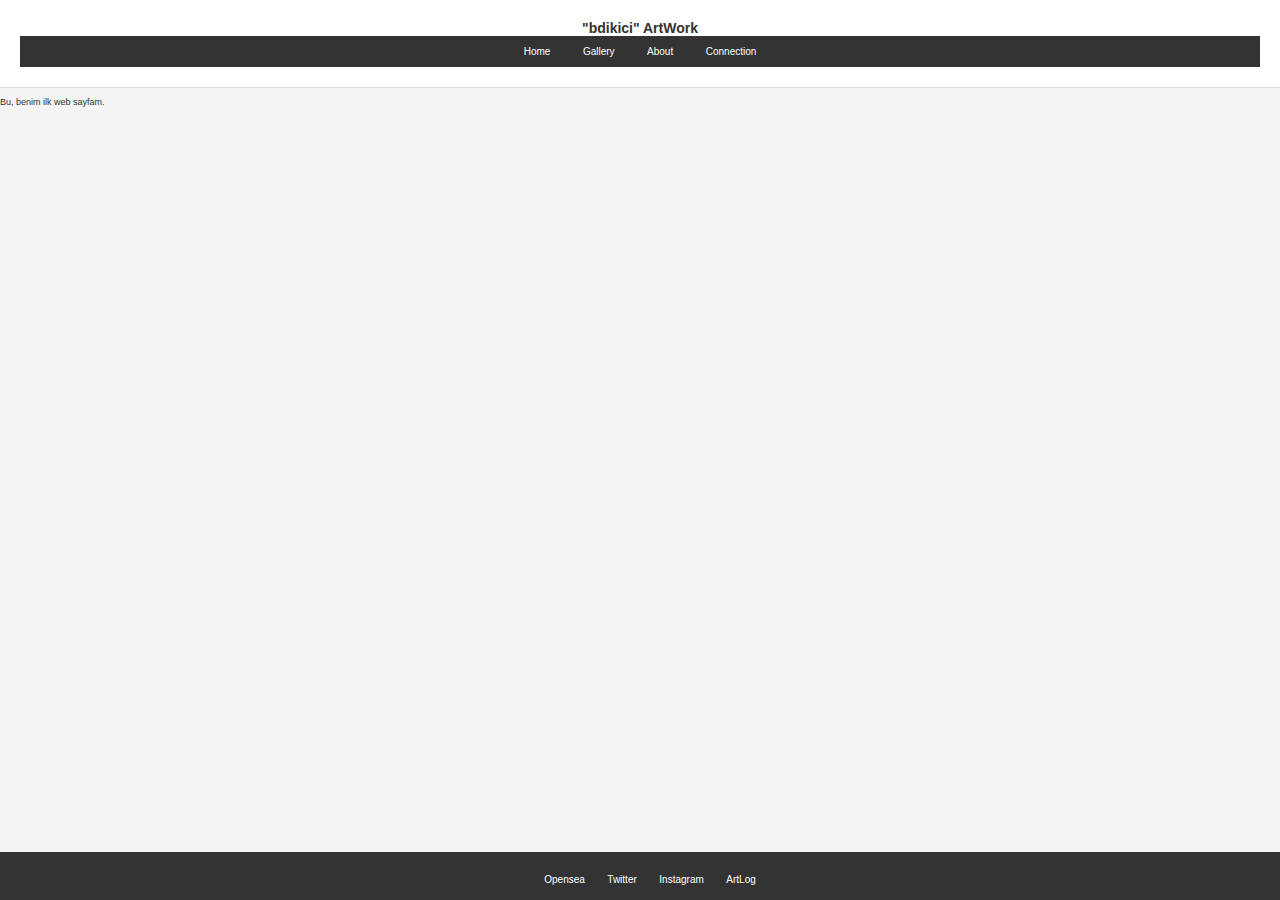
==== index.html @ 58d7e3fd "Add files via upload" ====
<!DOCTYPE html>
<html lang="tr">
<head>
    <meta charset="UTF-8">
    <meta name="viewport" content="width=device-width, initial-scale=1.0">
    <title>The Philosophy of Metarealism

Metarealism is not simply an artistic movement; it is a way of perceiving reality as a dynamic and evolving structure, one that goes beyond what is visible. This philosophy posits that reality is composed of various interacting layers—physical, informational, and energetic—that continuously reshape and influence each other. Below are the core principles of Metarealism, expanded and contextualized to provide a more thorough understanding of its underlying philosophy.

1. The Dynamic and Layered Nature of Reality

Reality as Flux and Transformation

Metarealism views reality as constantly shifting. Nothing is static or fixed; everything is part of a continuous flow and transformation. Forces, energies, information, and abstract concepts interact in layered systems that can evolve, expand, and be restructured over time.

Commentary

This perspective rejects the notion of a stable, unchanging universe. Instead, reality is akin to a living organism, constantly growing, adapting, and reshaping itself. Each layer contributes to the formation of a more complex whole, with forces and energies interacting to create new states of being.

2. The Flow of Information and Energy

Information as a Living Entity

In Metarealism, information is not just a set of static data points. It is something that can be replicated, altered, and reconstructed. Information evolves as it moves through layers, interacting with energy, which serves as the driving force behind these movements. This flow fuels evolution and transformation, creating a continual cycle of creation.

Energy as the Catalyst

Energy is the force that moves and transforms information. It is through energy that information flows, mutates, and interacts with various layers of reality. This energy can be conceptualized both literally (as in physical forces) and metaphorically (as in creative, intellectual, or emotional energy).

Commentary

The interplay between information and energy is central to Metarealism. Without energy, information would remain inert; without information, energy would have nothing to animate. This relationship mirrors many natural and technological processes, drawing a parallel between biological evolution and the evolution of abstract concepts.

3. Singularity and Multiple Realities

A Multilayered Perception of Reality

Metarealism does not adhere to a single, unified vision of reality. Instead, it embraces the idea that multiple realities can coexist, each reflecting different layers of interaction between information, energy, and matter. Each layer, in turn, represents a distinct version of reality that may be experienced differently depending on the perspective of the observer.

Commentary

This principle challenges the traditional, linear understanding of reality. It suggests that what we perceive as “real” is only one version among many. Each individual, through their own interaction with information and energy, helps shape a personalized layer of reality that might differ from others’.

4. Evolution and Transformation

Evolution Beyond Biology

In Metarealism, evolution is not confined to biological processes. It extends to the flow of information and energy, which continuously evolve and transform. Every action, thought, or movement contributes to an ongoing evolutionary process, reshaping the very layers that compose reality.

Transformation as a Constant

Every interaction within the Metarealistic framework involves transformation. New layers emerge from the synthesis of pre-existing information and energy, leading to continuous renewal and change.

Commentary

This view of evolution suggests that change is an inherent quality of reality itself. The continuous interaction between different forces generates new forms and structures, offering a more dynamic perspective on how reality is constantly being recreated.

5. Perceptual Differences and Multidimensional Approach

Reality Through Multiple Lenses

In Metarealism, reality is not perceived uniformly. Instead, it is experienced through various dimensions and perspectives. Each participant—whether human, machine, or other consciousness—interacts with reality differently, based on their unique flow of information and energy.

Multiple Dimensions of Perception

This approach implies that reality cannot be fully understood from a single vantage point. Each observer contributes to shaping reality by interpreting the interaction of forces, energies, and information in their unique context.

Commentary

Metarealism embraces a kind of perceptual pluralism, where reality is shaped by multiple, overlapping perspectives. It encourages a multidimensional understanding of the world, breaking down the boundaries between the subjective and the objective, the physical and the abstract.

6. Temporality and Momentary Reality

The Nonlinear Flow of Time

Time, in Metarealism, is not a linear progression from past to future. Rather, it is understood as a series of moments or bursts of transformation. Each moment contains within it a reality that contributes to the larger flow of time but is also distinct in its own right.

Momentary Layers

Each moment creates a unique layer of reality, which may influence and interact with others. Time is not just a continuous stream but a fragmented process where different moments contribute to the formation of reality in different ways.

Commentary

This view suggests that every moment is an opportunity for reality to reconfigure itself. By focusing on the moment, one can tap into the transformative potential of each layer of existence.

7. Consciousness and Participatory Reality

Consciousness as a Creative Force

Metarealism recognizes the active role that consciousness plays in shaping reality. It suggests that reality is not a passive, pre-existing structure but one that is continuously formed through the interactions of conscious beings. Humans, machines, and other cognitive entities engage with reality, contributing to its ongoing construction.

Reality as a Co-Creation

Every interaction between information, energy, and consciousness contributes to the creation of reality. This co-creative process ensures that reality is not fixed but is always being reshaped by the participants involved.

Commentary

This principle emphasizes the idea that reality is not something that simply “exists” independently of its observers. Instead, it is something that is continuously formed and reformed through the participation of conscious entities.

8. The Synergy of Technology and Art

Technology as a Creative Extension

Metarealism does not see technology as separate from art or creativity. Rather, it views technological tools—such as computers, AI, and digital platforms—as extensions of the creative process. These tools facilitate new forms of interaction between information and energy, allowing for the creation of more complex and multidimensional realities.

Art in the Digital Age

In the context of Metarealism, art is not confined to traditional mediums. The fusion of technology and creativity enables the creation of new forms of artistic expression, where the boundaries between the digital and the physical, the real and the abstract, are blurred.

Commentary

This perspective highlights the role of technology in shaping the evolution of artistic practices. By integrating technology into the creative process, Metarealism opens up new possibilities for how art can represent and interact with reality.

Conclusion

Metarealism, as a philosophy, bridges the gap between art, science, and consciousness. It challenges the traditional, singular view of reality, suggesting instead that reality is a dynamic, evolving, and layered system of interactions between forces, information, and energy. By embracing the multiplicity of realities, the constant flow of information and energy, and the active role of consciousness, Metarealism offers a new way to understand both the world we see and the unseen structures that shape it.

This expanded version integrates the original principles with deeper insights and contextual commentary. Does this version align with your vision, or would you like to adjust anything further?</title>
    <link rel="stylesheet" href="style.css">
</head>
<body>
    <header>
        <h1> "bdikici" ArtWork </h1>
        <nav>
            <ul>
                <li><a href="index.html">Home</a></li>
                <li><a href="galeri.html">Gallery</a></li>
                <li><a href="hakkimizda.html">About</a></li>
                <li><a href="iletisim.html">Connection</a></li>
            </ul>
        </nav>
    </header>
    <main>
        <p>Bu, benim ilk web sayfam.</p>
    </main>
    <footer>
        <p>&copy; 2024 Benim Web Sitem</p>
    </footer>
</body>
</html> <!DOCTYPE html>
<html lang="tr">
<head>
    <meta charset="UTF-8">
    <title>Anasayfa</title>
    <link rel="stylesheet" href="style.css">
</head>
<body>
    <!-- Diğer içerikler -->

    <footer>
        <nav class="footer-nav">
            <ul>
                <li><a href="https://opensea.io/yourprofile" target="_blank">Opensea</a></li>
                <li><a href="https://twitter.com/yourprofile" target="_blank">Twitter</a></li>
                <li><a href="https://instagram.com/yourprofile" target="_blank">Instagram</a></li>
                <li><a href="artlog.html">ArtLog</a></li>
            </ul>
        </nav>
    </footer>
</body>
</html>
---- style.css ----
body {
    font-family: Arial, sans-serif;
    font-size: 9px;
    margin: 0;
    padding: 0;
    background-color: #f4f4f4;
    color: #333;
}

header {
    text-align: center;
    padding: 20px;
    background-color: #fff;
    border-bottom: 1px solid #ddd;
}

header h1 {
    margin: 0;
    font-size: 14px;
}

header p {
    margin: 5px 0 0;
    font-size: 10px;
    color: #666;
}

nav ul {
    list-style: none;
    padding: 0;
    text-align: center;
    background-color: #333;
    margin: 0;
}

nav ul li {
    display: inline;
}

nav ul li a {
    display: inline-block;
    padding: 10px 15px;
    color: #fff;
    text-decoration: none;
    font-size: 10px;
}

nav ul li a:hover {
    background-color: #555;
}

footer {
    text-align: center;
    padding: 10px;
    background-color: #333;
    position: fixed;
    width: 100%;
    bottom: 0;
}

footer ul {
    list-style: none;
    padding: 0;
    margin: 0;
}

footer ul li {
    display: inline;
}

footer ul li a {
    color: #fff;
    text-decoration: none;
    padding: 5px 10px;
    font-size: 10px;
}

footer ul li a:hover {
    text-decoration: underline;
}
---- style.css ----
body {
    font-family: Arial, sans-serif;
    font-size: 9px;
    margin: 0;
    padding: 0;
    background-color: #f4f4f4;
    color: #333;
}

header {
    text-align: center;
    padding: 20px;
    background-color: #fff;
    border-bottom: 1px solid #ddd;
}

header h1 {
    margin: 0;
    font-size: 14px;
}

header p {
    margin: 5px 0 0;
    font-size: 10px;
    color: #666;
}

nav ul {
    list-style: none;
    padding: 0;
    text-align: center;
    background-color: #333;
    margin: 0;
}

nav ul li {
    display: inline;
}

nav ul li a {
    display: inline-block;
    padding: 10px 15px;
    color: #fff;
    text-decoration: none;
    font-size: 10px;
}

nav ul li a:hover {
    background-color: #555;
}

footer {
    text-align: center;
    padding: 10px;
    background-color: #333;
    position: fixed;
    width: 100%;
    bottom: 0;
}

footer ul {
    list-style: none;
    padding: 0;
    margin: 0;
}

footer ul li {
    display: inline;
}

footer ul li a {
    color: #fff;
    text-decoration: none;
    padding: 5px 10px;
    font-size: 10px;
}

footer ul li a:hover {
    text-decoration: underline;
}
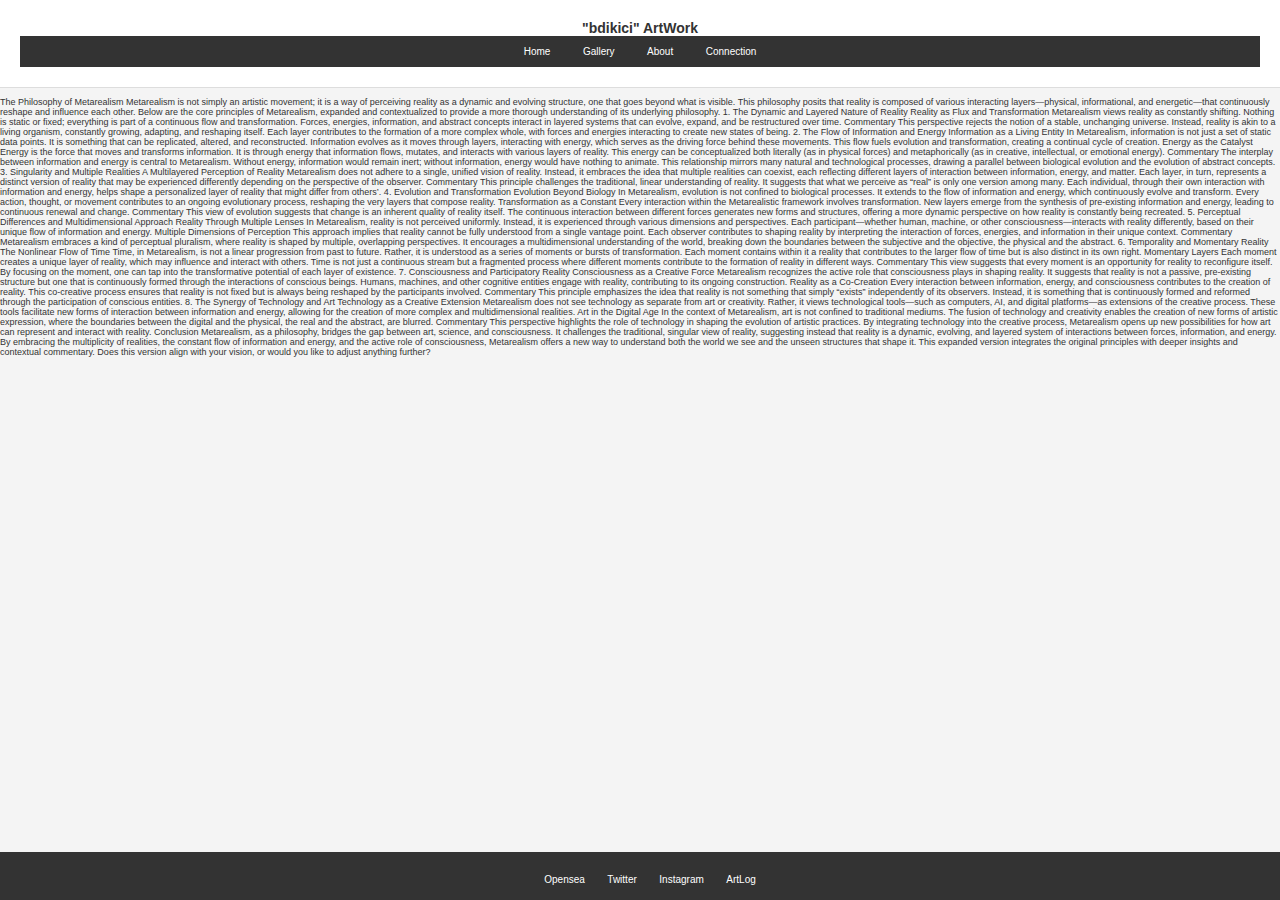
==== commit f4b92c5a: "Add files via upload" ====
--- a/index.html
+++ b/index.html
@@ -115,7 +115,7 @@
 
 Metarealism, as a philosophy, bridges the gap between art, science, and consciousness. It challenges the traditional, singular view of reality, suggesting instead that reality is a dynamic, evolving, and layered system of interactions between forces, information, and energy. By embracing the multiplicity of realities, the constant flow of information and energy, and the active role of consciousness, Metarealism offers a new way to understand both the world we see and the unseen structures that shape it.
 
-This expanded version integrates the original principles with deeper insights and contextual commentary. Does this version align with your vision, or would you like to adjust anything further?</title>
+This expanded version integrates the original principles with deeper insights and contextual commentary. Does this version align with your vision, or would you like to adjust anything further? </title>
     <link rel="stylesheet" href="style.css">
 </head>
 <body>
@@ -131,7 +131,119 @@
         </nav>
     </header>
     <main>
-        <p>Bu, benim ilk web sayfam.</p>
+        <p>The Philosophy of Metarealism
+
+Metarealism is not simply an artistic movement; it is a way of perceiving reality as a dynamic and evolving structure, one that goes beyond what is visible. This philosophy posits that reality is composed of various interacting layers—physical, informational, and energetic—that continuously reshape and influence each other. Below are the core principles of Metarealism, expanded and contextualized to provide a more thorough understanding of its underlying philosophy.
+
+1. The Dynamic and Layered Nature of Reality
+
+Reality as Flux and Transformation
+
+Metarealism views reality as constantly shifting. Nothing is static or fixed; everything is part of a continuous flow and transformation. Forces, energies, information, and abstract concepts interact in layered systems that can evolve, expand, and be restructured over time.
+
+Commentary
+
+This perspective rejects the notion of a stable, unchanging universe. Instead, reality is akin to a living organism, constantly growing, adapting, and reshaping itself. Each layer contributes to the formation of a more complex whole, with forces and energies interacting to create new states of being.
+
+2. The Flow of Information and Energy
+
+Information as a Living Entity
+
+In Metarealism, information is not just a set of static data points. It is something that can be replicated, altered, and reconstructed. Information evolves as it moves through layers, interacting with energy, which serves as the driving force behind these movements. This flow fuels evolution and transformation, creating a continual cycle of creation.
+
+Energy as the Catalyst
+
+Energy is the force that moves and transforms information. It is through energy that information flows, mutates, and interacts with various layers of reality. This energy can be conceptualized both literally (as in physical forces) and metaphorically (as in creative, intellectual, or emotional energy).
+
+Commentary
+
+The interplay between information and energy is central to Metarealism. Without energy, information would remain inert; without information, energy would have nothing to animate. This relationship mirrors many natural and technological processes, drawing a parallel between biological evolution and the evolution of abstract concepts.
+
+3. Singularity and Multiple Realities
+
+A Multilayered Perception of Reality
+
+Metarealism does not adhere to a single, unified vision of reality. Instead, it embraces the idea that multiple realities can coexist, each reflecting different layers of interaction between information, energy, and matter. Each layer, in turn, represents a distinct version of reality that may be experienced differently depending on the perspective of the observer.
+
+Commentary
+
+This principle challenges the traditional, linear understanding of reality. It suggests that what we perceive as “real” is only one version among many. Each individual, through their own interaction with information and energy, helps shape a personalized layer of reality that might differ from others’.
+
+4. Evolution and Transformation
+
+Evolution Beyond Biology
+
+In Metarealism, evolution is not confined to biological processes. It extends to the flow of information and energy, which continuously evolve and transform. Every action, thought, or movement contributes to an ongoing evolutionary process, reshaping the very layers that compose reality.
+
+Transformation as a Constant
+
+Every interaction within the Metarealistic framework involves transformation. New layers emerge from the synthesis of pre-existing information and energy, leading to continuous renewal and change.
+
+Commentary
+
+This view of evolution suggests that change is an inherent quality of reality itself. The continuous interaction between different forces generates new forms and structures, offering a more dynamic perspective on how reality is constantly being recreated.
+
+5. Perceptual Differences and Multidimensional Approach
+
+Reality Through Multiple Lenses
+
+In Metarealism, reality is not perceived uniformly. Instead, it is experienced through various dimensions and perspectives. Each participant—whether human, machine, or other consciousness—interacts with reality differently, based on their unique flow of information and energy.
+
+Multiple Dimensions of Perception
+
+This approach implies that reality cannot be fully understood from a single vantage point. Each observer contributes to shaping reality by interpreting the interaction of forces, energies, and information in their unique context.
+
+Commentary
+
+Metarealism embraces a kind of perceptual pluralism, where reality is shaped by multiple, overlapping perspectives. It encourages a multidimensional understanding of the world, breaking down the boundaries between the subjective and the objective, the physical and the abstract.
+
+6. Temporality and Momentary Reality
+
+The Nonlinear Flow of Time
+
+Time, in Metarealism, is not a linear progression from past to future. Rather, it is understood as a series of moments or bursts of transformation. Each moment contains within it a reality that contributes to the larger flow of time but is also distinct in its own right.
+
+Momentary Layers
+
+Each moment creates a unique layer of reality, which may influence and interact with others. Time is not just a continuous stream but a fragmented process where different moments contribute to the formation of reality in different ways.
+
+Commentary
+
+This view suggests that every moment is an opportunity for reality to reconfigure itself. By focusing on the moment, one can tap into the transformative potential of each layer of existence.
+
+7. Consciousness and Participatory Reality
+
+Consciousness as a Creative Force
+
+Metarealism recognizes the active role that consciousness plays in shaping reality. It suggests that reality is not a passive, pre-existing structure but one that is continuously formed through the interactions of conscious beings. Humans, machines, and other cognitive entities engage with reality, contributing to its ongoing construction.
+
+Reality as a Co-Creation
+
+Every interaction between information, energy, and consciousness contributes to the creation of reality. This co-creative process ensures that reality is not fixed but is always being reshaped by the participants involved.
+
+Commentary
+
+This principle emphasizes the idea that reality is not something that simply “exists” independently of its observers. Instead, it is something that is continuously formed and reformed through the participation of conscious entities.
+
+8. The Synergy of Technology and Art
+
+Technology as a Creative Extension
+
+Metarealism does not see technology as separate from art or creativity. Rather, it views technological tools—such as computers, AI, and digital platforms—as extensions of the creative process. These tools facilitate new forms of interaction between information and energy, allowing for the creation of more complex and multidimensional realities.
+
+Art in the Digital Age
+
+In the context of Metarealism, art is not confined to traditional mediums. The fusion of technology and creativity enables the creation of new forms of artistic expression, where the boundaries between the digital and the physical, the real and the abstract, are blurred.
+
+Commentary
+
+This perspective highlights the role of technology in shaping the evolution of artistic practices. By integrating technology into the creative process, Metarealism opens up new possibilities for how art can represent and interact with reality.
+
+Conclusion
+
+Metarealism, as a philosophy, bridges the gap between art, science, and consciousness. It challenges the traditional, singular view of reality, suggesting instead that reality is a dynamic, evolving, and layered system of interactions between forces, information, and energy. By embracing the multiplicity of realities, the constant flow of information and energy, and the active role of consciousness, Metarealism offers a new way to understand both the world we see and the unseen structures that shape it.
+
+This expanded version integrates the original principles with deeper insights and contextual commentary. Does this version align with your vision, or would you like to adjust anything further?</p>
     </main>
     <footer>
         <p>&copy; 2024 Benim Web Sitem</p>
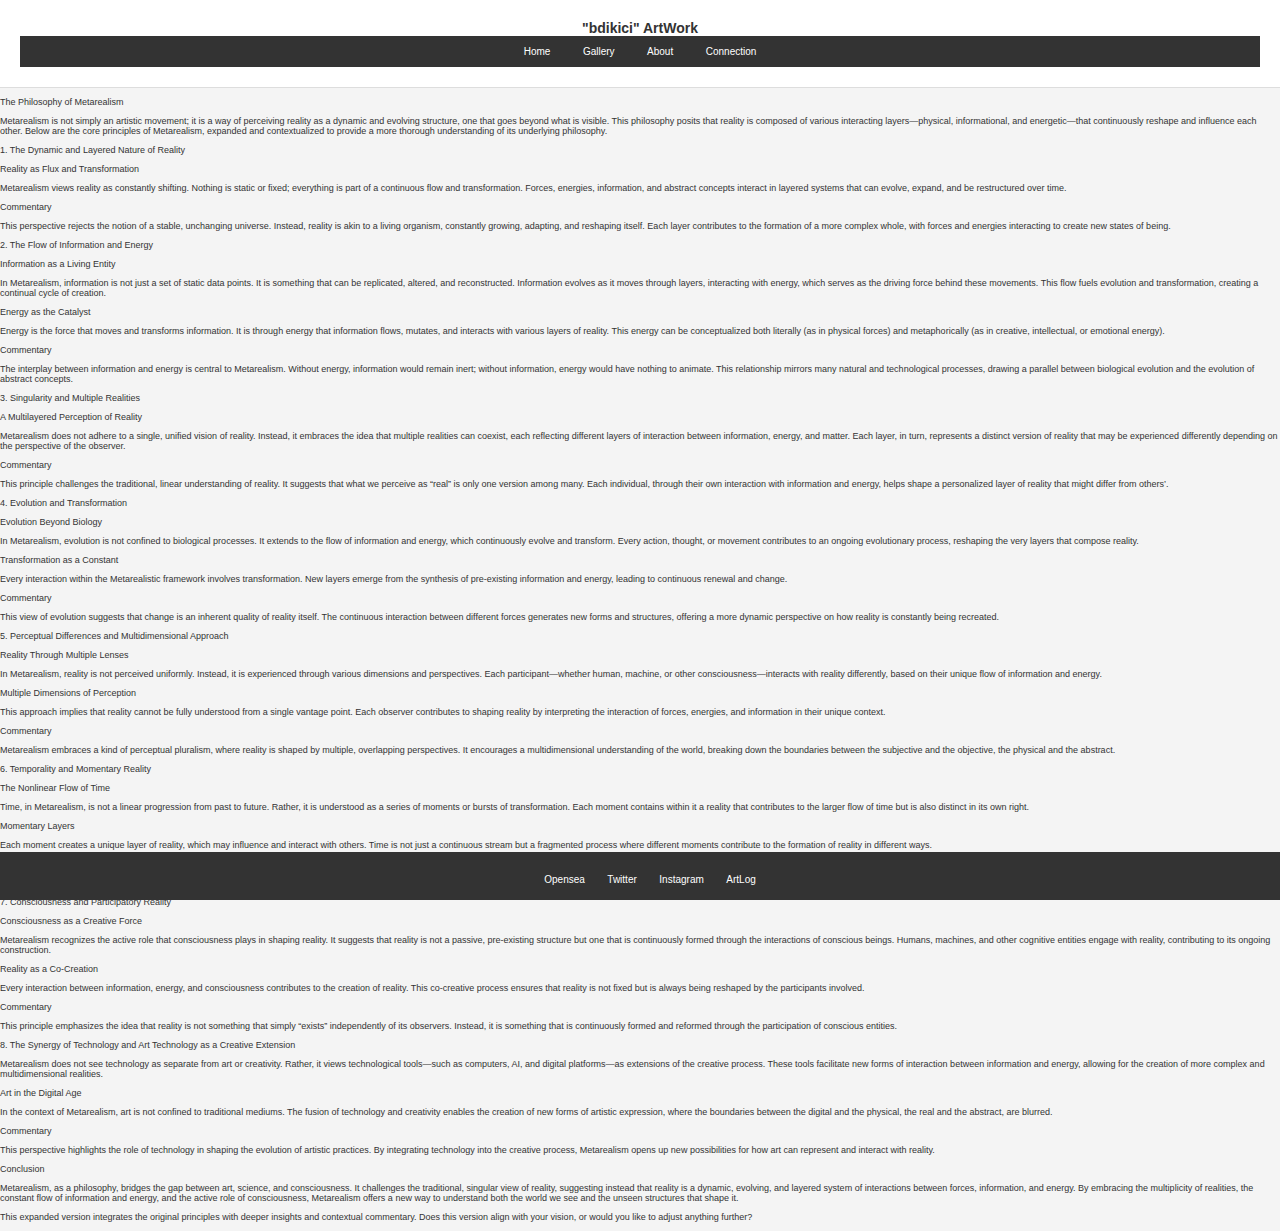
==== commit 40be3e50: "Add files via upload" ====
--- a/index.html
+++ b/index.html
@@ -131,119 +131,119 @@
         </nav>
     </header>
     <main>
-        <p>The Philosophy of Metarealism
-
-Metarealism is not simply an artistic movement; it is a way of perceiving reality as a dynamic and evolving structure, one that goes beyond what is visible. This philosophy posits that reality is composed of various interacting layers—physical, informational, and energetic—that continuously reshape and influence each other. Below are the core principles of Metarealism, expanded and contextualized to provide a more thorough understanding of its underlying philosophy.
-
-1. The Dynamic and Layered Nature of Reality
-
-Reality as Flux and Transformation
-
-Metarealism views reality as constantly shifting. Nothing is static or fixed; everything is part of a continuous flow and transformation. Forces, energies, information, and abstract concepts interact in layered systems that can evolve, expand, and be restructured over time.
-
-Commentary
-
-This perspective rejects the notion of a stable, unchanging universe. Instead, reality is akin to a living organism, constantly growing, adapting, and reshaping itself. Each layer contributes to the formation of a more complex whole, with forces and energies interacting to create new states of being.
-
-2. The Flow of Information and Energy
-
-Information as a Living Entity
-
-In Metarealism, information is not just a set of static data points. It is something that can be replicated, altered, and reconstructed. Information evolves as it moves through layers, interacting with energy, which serves as the driving force behind these movements. This flow fuels evolution and transformation, creating a continual cycle of creation.
-
-Energy as the Catalyst
-
-Energy is the force that moves and transforms information. It is through energy that information flows, mutates, and interacts with various layers of reality. This energy can be conceptualized both literally (as in physical forces) and metaphorically (as in creative, intellectual, or emotional energy).
-
-Commentary
-
-The interplay between information and energy is central to Metarealism. Without energy, information would remain inert; without information, energy would have nothing to animate. This relationship mirrors many natural and technological processes, drawing a parallel between biological evolution and the evolution of abstract concepts.
-
-3. Singularity and Multiple Realities
-
-A Multilayered Perception of Reality
-
-Metarealism does not adhere to a single, unified vision of reality. Instead, it embraces the idea that multiple realities can coexist, each reflecting different layers of interaction between information, energy, and matter. Each layer, in turn, represents a distinct version of reality that may be experienced differently depending on the perspective of the observer.
-
-Commentary
-
-This principle challenges the traditional, linear understanding of reality. It suggests that what we perceive as “real” is only one version among many. Each individual, through their own interaction with information and energy, helps shape a personalized layer of reality that might differ from others’.
-
-4. Evolution and Transformation
-
-Evolution Beyond Biology
-
-In Metarealism, evolution is not confined to biological processes. It extends to the flow of information and energy, which continuously evolve and transform. Every action, thought, or movement contributes to an ongoing evolutionary process, reshaping the very layers that compose reality.
-
-Transformation as a Constant
-
-Every interaction within the Metarealistic framework involves transformation. New layers emerge from the synthesis of pre-existing information and energy, leading to continuous renewal and change.
-
-Commentary
-
-This view of evolution suggests that change is an inherent quality of reality itself. The continuous interaction between different forces generates new forms and structures, offering a more dynamic perspective on how reality is constantly being recreated.
-
-5. Perceptual Differences and Multidimensional Approach
-
-Reality Through Multiple Lenses
-
-In Metarealism, reality is not perceived uniformly. Instead, it is experienced through various dimensions and perspectives. Each participant—whether human, machine, or other consciousness—interacts with reality differently, based on their unique flow of information and energy.
-
-Multiple Dimensions of Perception
-
-This approach implies that reality cannot be fully understood from a single vantage point. Each observer contributes to shaping reality by interpreting the interaction of forces, energies, and information in their unique context.
-
-Commentary
-
-Metarealism embraces a kind of perceptual pluralism, where reality is shaped by multiple, overlapping perspectives. It encourages a multidimensional understanding of the world, breaking down the boundaries between the subjective and the objective, the physical and the abstract.
-
-6. Temporality and Momentary Reality
-
-The Nonlinear Flow of Time
-
-Time, in Metarealism, is not a linear progression from past to future. Rather, it is understood as a series of moments or bursts of transformation. Each moment contains within it a reality that contributes to the larger flow of time but is also distinct in its own right.
-
-Momentary Layers
-
-Each moment creates a unique layer of reality, which may influence and interact with others. Time is not just a continuous stream but a fragmented process where different moments contribute to the formation of reality in different ways.
-
-Commentary
-
-This view suggests that every moment is an opportunity for reality to reconfigure itself. By focusing on the moment, one can tap into the transformative potential of each layer of existence.
-
-7. Consciousness and Participatory Reality
-
-Consciousness as a Creative Force
-
-Metarealism recognizes the active role that consciousness plays in shaping reality. It suggests that reality is not a passive, pre-existing structure but one that is continuously formed through the interactions of conscious beings. Humans, machines, and other cognitive entities engage with reality, contributing to its ongoing construction.
-
-Reality as a Co-Creation
-
-Every interaction between information, energy, and consciousness contributes to the creation of reality. This co-creative process ensures that reality is not fixed but is always being reshaped by the participants involved.
-
-Commentary
-
-This principle emphasizes the idea that reality is not something that simply “exists” independently of its observers. Instead, it is something that is continuously formed and reformed through the participation of conscious entities.
-
-8. The Synergy of Technology and Art
-
-Technology as a Creative Extension
-
-Metarealism does not see technology as separate from art or creativity. Rather, it views technological tools—such as computers, AI, and digital platforms—as extensions of the creative process. These tools facilitate new forms of interaction between information and energy, allowing for the creation of more complex and multidimensional realities.
-
-Art in the Digital Age
-
-In the context of Metarealism, art is not confined to traditional mediums. The fusion of technology and creativity enables the creation of new forms of artistic expression, where the boundaries between the digital and the physical, the real and the abstract, are blurred.
-
-Commentary
-
-This perspective highlights the role of technology in shaping the evolution of artistic practices. By integrating technology into the creative process, Metarealism opens up new possibilities for how art can represent and interact with reality.
-
-Conclusion
-
-Metarealism, as a philosophy, bridges the gap between art, science, and consciousness. It challenges the traditional, singular view of reality, suggesting instead that reality is a dynamic, evolving, and layered system of interactions between forces, information, and energy. By embracing the multiplicity of realities, the constant flow of information and energy, and the active role of consciousness, Metarealism offers a new way to understand both the world we see and the unseen structures that shape it.
-
-This expanded version integrates the original principles with deeper insights and contextual commentary. Does this version align with your vision, or would you like to adjust anything further?</p>
+        <p>The Philosophy of Metarealism<p>
+
+<p>Metarealism is not simply an artistic movement; it is a way of perceiving reality as a dynamic and evolving structure, one that goes beyond what is visible. This philosophy posits that reality is composed of various interacting layers—physical, informational, and energetic—that continuously reshape and influence each other. Below are the core principles of Metarealism, expanded and contextualized to provide a more thorough understanding of its underlying philosophy.<p>
+
+<p>1. The Dynamic and Layered Nature of Reality<p>
+
+<p>Reality as Flux and Transformation<p>
+
+<p>Metarealism views reality as constantly shifting. Nothing is static or fixed; everything is part of a continuous flow and transformation. Forces, energies, information, and abstract concepts interact in layered systems that can evolve, expand, and be restructured over time.<p>
+
+<p>Commentary<p>
+
+<p>This perspective rejects the notion of a stable, unchanging universe. Instead, reality is akin to a living organism, constantly growing, adapting, and reshaping itself. Each layer contributes to the formation of a more complex whole, with forces and energies interacting to create new states of being.<p>
+
+<p>2. The Flow of Information and Energy<p>
+
+<p>Information as a Living Entity<p>
+
+<p>In Metarealism, information is not just a set of static data points. It is something that can be replicated, altered, and reconstructed. Information evolves as it moves through layers, interacting with energy, which serves as the driving force behind these movements. This flow fuels evolution and transformation, creating a continual cycle of creation.<p>
+
+<p>Energy as the Catalyst<p>
+
+<p>Energy is the force that moves and transforms information. It is through energy that information flows, mutates, and interacts with various layers of reality. This energy can be conceptualized both literally (as in physical forces) and metaphorically (as in creative, intellectual, or emotional energy).<p>
+
+<p>Commentary<p>
+
+<p>The interplay between information and energy is central to Metarealism. Without energy, information would remain inert; without information, energy would have nothing to animate. This relationship mirrors many natural and technological processes, drawing a parallel between biological evolution and the evolution of abstract concepts.<p>
+
+<p>3. Singularity and Multiple Realities<p>
+
+<p>A Multilayered Perception of Reality<p>
+
+<p>Metarealism does not adhere to a single, unified vision of reality. Instead, it embraces the idea that multiple realities can coexist, each reflecting different layers of interaction between information, energy, and matter. Each layer, in turn, represents a distinct version of reality that may be experienced differently depending on the perspective of the observer.<p>
+
+<p>Commentary<p>
+
+<p>This principle challenges the traditional, linear understanding of reality. It suggests that what we perceive as “real” is only one version among many. Each individual, through their own interaction with information and energy, helps shape a personalized layer of reality that might differ from others’.<p>
+
+<p>4. Evolution and Transformation<p>
+
+<p>Evolution Beyond Biology<p>
+
+<p>In Metarealism, evolution is not confined to biological processes. It extends to the flow of information and energy, which continuously evolve and transform. Every action, thought, or movement contributes to an ongoing evolutionary process, reshaping the very layers that compose reality.<p>
+
+<p>Transformation as a Constant<p>
+
+<p>Every interaction within the Metarealistic framework involves transformation. New layers emerge from the synthesis of pre-existing information and energy, leading to continuous renewal and change.<p>
+
+<p>Commentary<p>
+
+<p>This view of evolution suggests that change is an inherent quality of reality itself. The continuous interaction between different forces generates new forms and structures, offering a more dynamic perspective on how reality is constantly being recreated.<p>
+
+<p>5. Perceptual Differences and Multidimensional Approach<p>
+
+<p>Reality Through Multiple Lenses<p>
+
+<p>In Metarealism, reality is not perceived uniformly. Instead, it is experienced through various dimensions and perspectives. Each participant—whether human, machine, or other consciousness—interacts with reality differently, based on their unique flow of information and energy.<p>
+
+<p>Multiple Dimensions of Perception<p>
+
+<p>This approach implies that reality cannot be fully understood from a single vantage point. Each observer contributes to shaping reality by interpreting the interaction of forces, energies, and information in their unique context.<p>
+
+<p>Commentary<p>
+
+<p>Metarealism embraces a kind of perceptual pluralism, where reality is shaped by multiple, overlapping perspectives. It encourages a multidimensional understanding of the world, breaking down the boundaries between the subjective and the objective, the physical and the abstract.<p>
+
+<p>6. Temporality and Momentary Reality<p>
+
+<p>The Nonlinear Flow of Time<p>
+
+<p>Time, in Metarealism, is not a linear progression from past to future. Rather, it is understood as a series of moments or bursts of transformation. Each moment contains within it a reality that contributes to the larger flow of time but is also distinct in its own right.<p>
+
+<p>Momentary Layers<p>
+
+<p>Each moment creates a unique layer of reality, which may influence and interact with others. Time is not just a continuous stream but a fragmented process where different moments contribute to the formation of reality in different ways.<p>
+
+<p>Commentary<p>
+
+<p>This view suggests that every moment is an opportunity for reality to reconfigure itself. By focusing on the moment, one can tap into the transformative potential of each layer of existence.<p>
+
+<p>7. Consciousness and Participatory Reality<p>
+
+<p>Consciousness as a Creative Force<p>
+
+<p>Metarealism recognizes the active role that consciousness plays in shaping reality. It suggests that reality is not a passive, pre-existing structure but one that is continuously formed through the interactions of conscious beings. Humans, machines, and other cognitive entities engage with reality, contributing to its ongoing construction.<p>
+
+<p>Reality as a Co-Creation<p>
+
+<p>Every interaction between information, energy, and consciousness contributes to the creation of reality. This co-creative process ensures that reality is not fixed but is always being reshaped by the participants involved.<p>
+
+<p>Commentary<p>
+
+<p>This principle emphasizes the idea that reality is not something that simply “exists” independently of its observers. Instead, it is something that is continuously formed and reformed through the participation of conscious entities.<p>
+
+<p>8. The Synergy of Technology and Art
+
+Technology as a Creative Extension<p>
+
+<p>Metarealism does not see technology as separate from art or creativity. Rather, it views technological tools—such as computers, AI, and digital platforms—as extensions of the creative process. These tools facilitate new forms of interaction between information and energy, allowing for the creation of more complex and multidimensional realities.<p>
+
+<p>Art in the Digital Age<p>
+
+<p>In the context of Metarealism, art is not confined to traditional mediums. The fusion of technology and creativity enables the creation of new forms of artistic expression, where the boundaries between the digital and the physical, the real and the abstract, are blurred.<p>
+
+<p>Commentary<p>
+
+<p>This perspective highlights the role of technology in shaping the evolution of artistic practices. By integrating technology into the creative process, Metarealism opens up new possibilities for how art can represent and interact with reality.<p>
+
+<p>Conclusion<p>
+
+<p>Metarealism, as a philosophy, bridges the gap between art, science, and consciousness. It challenges the traditional, singular view of reality, suggesting instead that reality is a dynamic, evolving, and layered system of interactions between forces, information, and energy. By embracing the multiplicity of realities, the constant flow of information and energy, and the active role of consciousness, Metarealism offers a new way to understand both the world we see and the unseen structures that shape it.<p>
+
+<p>This expanded version integrates the original principles with deeper insights and contextual commentary. Does this version align with your vision, or would you like to adjust anything further?</p>
     </main>
     <footer>
         <p>&copy; 2024 Benim Web Sitem</p>
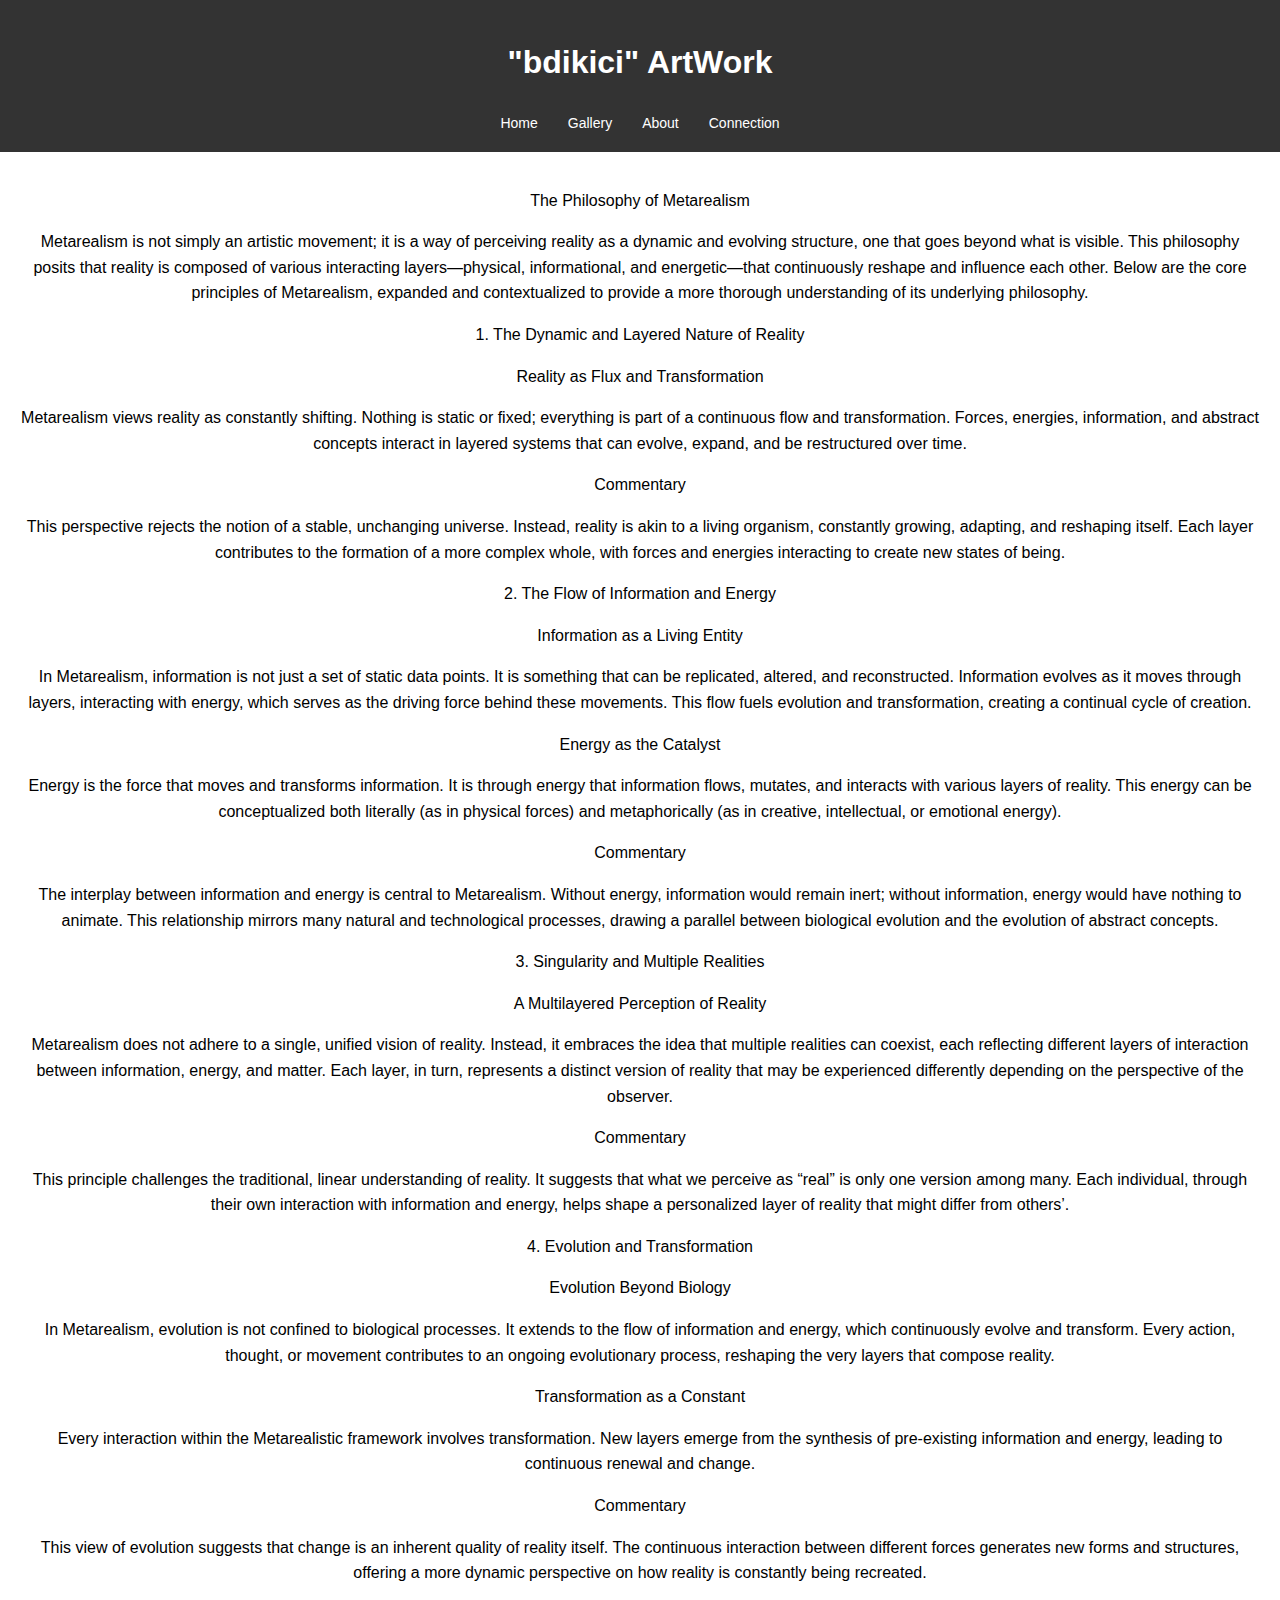
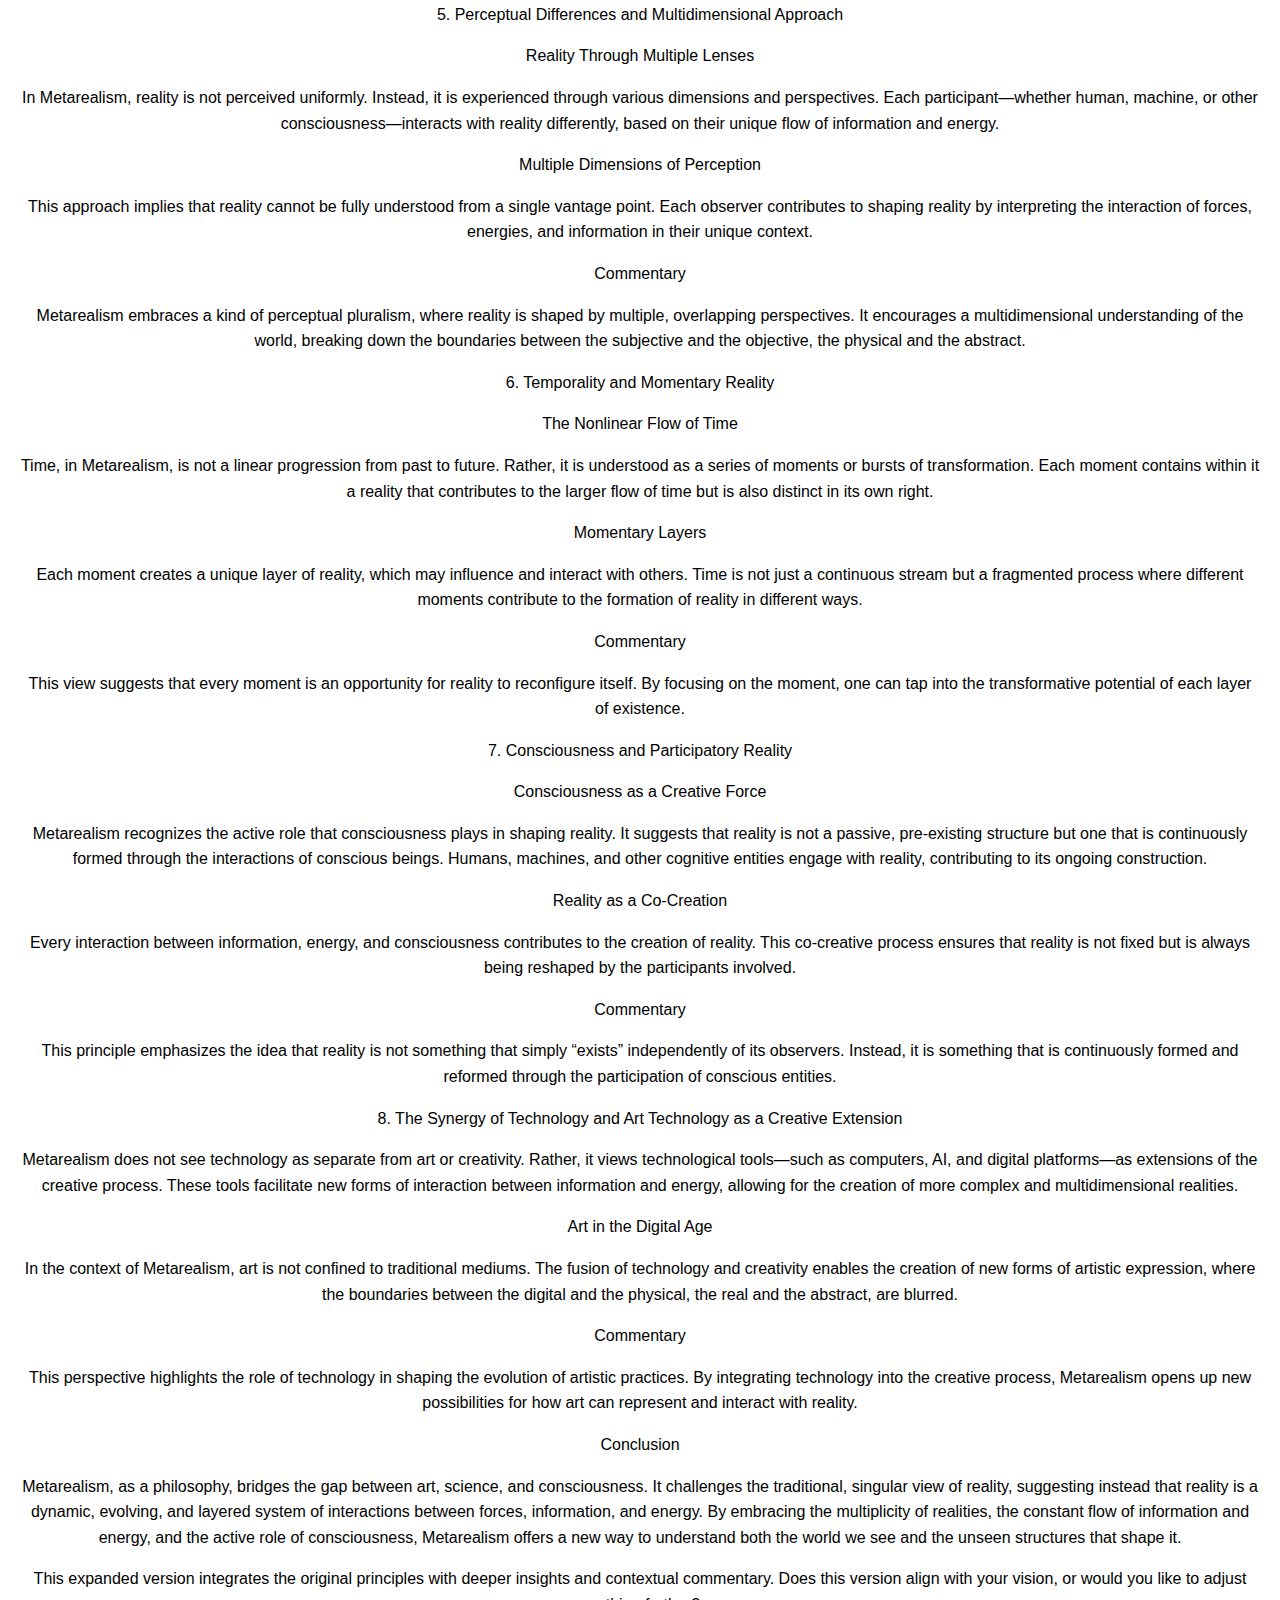
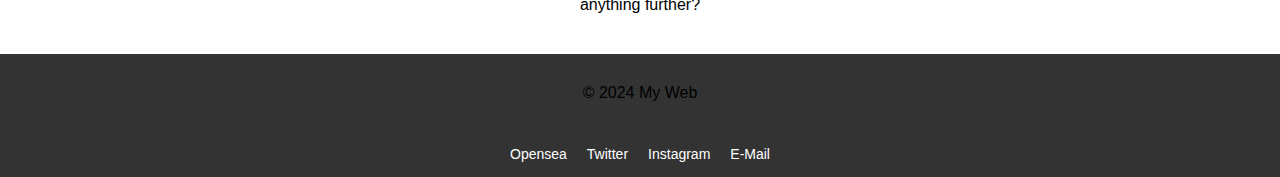
==== commit e042a845: "Add files via upload" ====
--- a/index.html
+++ b/index.html
@@ -124,7 +124,7 @@
         <nav>
             <ul>
                 <li><a href="index.html">Home</a></li>
-                <li><a href="galeri.html">Gallery</a></li>
+                <li><a href="gallery.html">Gallery</a></li>
                 <li><a href="hakkimizda.html">About</a></li>
                 <li><a href="iletisim.html">Connection</a></li>
             </ul>
@@ -246,7 +246,7 @@
 <p>This expanded version integrates the original principles with deeper insights and contextual commentary. Does this version align with your vision, or would you like to adjust anything further?</p>
     </main>
     <footer>
-        <p>&copy; 2024 Benim Web Sitem</p>
+        <p>&copy; 2024 My Web </p>
     </footer>
 </body>
 </html> <!DOCTYPE html>
@@ -263,11 +263,10 @@
         <nav class="footer-nav">
             <ul>
                 <li><a href="https://opensea.io/yourprofile" target="_blank">Opensea</a></li>
-                <li><a href="https://twitter.com/yourprofile" target="_blank">Twitter</a></li>
-                <li><a href="https://instagram.com/yourprofile" target="_blank">Instagram</a></li>
-                <li><a href="artlog.html">ArtLog</a></li>
-            </ul>
-        </nav>
+                <li><a href="https://x.com/bdikicii?s=21" target="_blank">Twitter</a></li>
+                <li><a href="https://www.instagram.com/bdik.ici/profilecard/?igsh=MXVuZmFuMDRsdHZtMQ==" target="_blank">Instagram</a></li>
+                <li><a href="mailto:banudikici@hotmail.com">E-Mail</a></li>
+        </ul>
     </footer>
 </body>
 </html>--- a/style.css
+++ b/style.css
@@ -1,80 +1,123 @@
 body {
     font-family: Arial, sans-serif;
-    font-size: 9px;
-    margin: 0;
+    text-align: center;                 margin: 0;
     padding: 0;
-    background-color: #f4f4f4;
-    color: #333;
 }
 
 header {
-    text-align: center;
-    padding: 20px;
-    background-color: #fff;
-    border-bottom: 1px solid #ddd;
-}
-
-header h1 {
-    margin: 0;
-    font-size: 14px;
-}
-
-header p {
-    margin: 5px 0 0;
-    font-size: 10px;
-    color: #666;
+    background-color: #da7080;
+    padding: 10px 0;
 }
 
 nav ul {
     list-style: none;
+    display: flex;
+    justify-content: center;
+    margin: 0;
     padding: 0;
-    text-align: center;
-    background-color: #333;
-    margin: 0;
 }
 
 nav ul li {
-    display: inline;
+    margin: 0 15px;
 }
 
 nav ul li a {
-    display: inline-block;
-    padding: 10px 15px;
     color: #fff;
     text-decoration: none;
-    font-size: 10px;
+    font-size: 14px;
 }
 
-nav ul li a:hover {
-    background-color: #555;
+main {
+    padding: 20px;
+    text-align: center;
+}
+
+.gallery {
+    display: flex;
+    flex-wrap: wrap;
+    justify-content: center;
+}
+
+.gallery-item {
+    width: 200px;
+    margin: 10px;
+}
+
+.gallery-item img {
+    width: 100%;
+    height: auto;
+}
+
+.gallery-item p {
+    font-size: 12px;
+    color: #666;
 }
 
 footer {
+    background-color: #333;
+    padding: 10px 0;
     text-align: center;
-    padding: 10px;
-    background-color: #333;
-    position: fixed;
-    width: 100%;
-    bottom: 0;
 }
 
 footer ul {
     list-style: none;
+    margin: 0;
     padding: 0;
-    margin: 0;
 }
 
 footer ul li {
     display: inline;
+    margin: 0 10px;
 }
 
 footer ul li a {
     color: #fff;
     text-decoration: none;
-    padding: 5px 10px;
-    font-size: 10px;
+    font-size: 14px;
+}body {
+    font-family: Arial, sans-serif;
+    line-height: 1.6;
+    margin: 0;
+    padding: 0;
 }
 
-footer ul li a:hover {
+header {
+    background-color: #333;
+    color: #fff;
+    padding: 1rem 0;
+    text-align: center;
+}
+
+.about {
+    display: flex;
+    flex-wrap: wrap;
+    padding: 2rem;
+}
+
+.about img {
+    flex: 1;
+    max-width: 100%;
+    margin-right: 2rem;
+}
+
+.about .content {
+    flex: 2;
+}
+
+.about h2 {
+    color: #333;
+}
+
+.about ul {
+    list-style-type: disc;
+    margin-left: 1.5rem;
+}
+
+.about a {
+    color: #0066cc;
+    text-decoration: none;
+}
+
+.about a:hover {
     text-decoration: underline;
 }--- a/style.css
+++ b/style.css
@@ -1,80 +1,123 @@
 body {
     font-family: Arial, sans-serif;
-    font-size: 9px;
-    margin: 0;
+    text-align: center;                 margin: 0;
     padding: 0;
-    background-color: #f4f4f4;
-    color: #333;
 }
 
 header {
-    text-align: center;
-    padding: 20px;
-    background-color: #fff;
-    border-bottom: 1px solid #ddd;
-}
-
-header h1 {
-    margin: 0;
-    font-size: 14px;
-}
-
-header p {
-    margin: 5px 0 0;
-    font-size: 10px;
-    color: #666;
+    background-color: #da7080;
+    padding: 10px 0;
 }
 
 nav ul {
     list-style: none;
+    display: flex;
+    justify-content: center;
+    margin: 0;
     padding: 0;
-    text-align: center;
-    background-color: #333;
-    margin: 0;
 }
 
 nav ul li {
-    display: inline;
+    margin: 0 15px;
 }
 
 nav ul li a {
-    display: inline-block;
-    padding: 10px 15px;
     color: #fff;
     text-decoration: none;
-    font-size: 10px;
+    font-size: 14px;
 }
 
-nav ul li a:hover {
-    background-color: #555;
+main {
+    padding: 20px;
+    text-align: center;
+}
+
+.gallery {
+    display: flex;
+    flex-wrap: wrap;
+    justify-content: center;
+}
+
+.gallery-item {
+    width: 200px;
+    margin: 10px;
+}
+
+.gallery-item img {
+    width: 100%;
+    height: auto;
+}
+
+.gallery-item p {
+    font-size: 12px;
+    color: #666;
 }
 
 footer {
+    background-color: #333;
+    padding: 10px 0;
     text-align: center;
-    padding: 10px;
-    background-color: #333;
-    position: fixed;
-    width: 100%;
-    bottom: 0;
 }
 
 footer ul {
     list-style: none;
+    margin: 0;
     padding: 0;
-    margin: 0;
 }
 
 footer ul li {
     display: inline;
+    margin: 0 10px;
 }
 
 footer ul li a {
     color: #fff;
     text-decoration: none;
-    padding: 5px 10px;
-    font-size: 10px;
+    font-size: 14px;
+}body {
+    font-family: Arial, sans-serif;
+    line-height: 1.6;
+    margin: 0;
+    padding: 0;
 }
 
-footer ul li a:hover {
+header {
+    background-color: #333;
+    color: #fff;
+    padding: 1rem 0;
+    text-align: center;
+}
+
+.about {
+    display: flex;
+    flex-wrap: wrap;
+    padding: 2rem;
+}
+
+.about img {
+    flex: 1;
+    max-width: 100%;
+    margin-right: 2rem;
+}
+
+.about .content {
+    flex: 2;
+}
+
+.about h2 {
+    color: #333;
+}
+
+.about ul {
+    list-style-type: disc;
+    margin-left: 1.5rem;
+}
+
+.about a {
+    color: #0066cc;
+    text-decoration: none;
+}
+
+.about a:hover {
     text-decoration: underline;
 }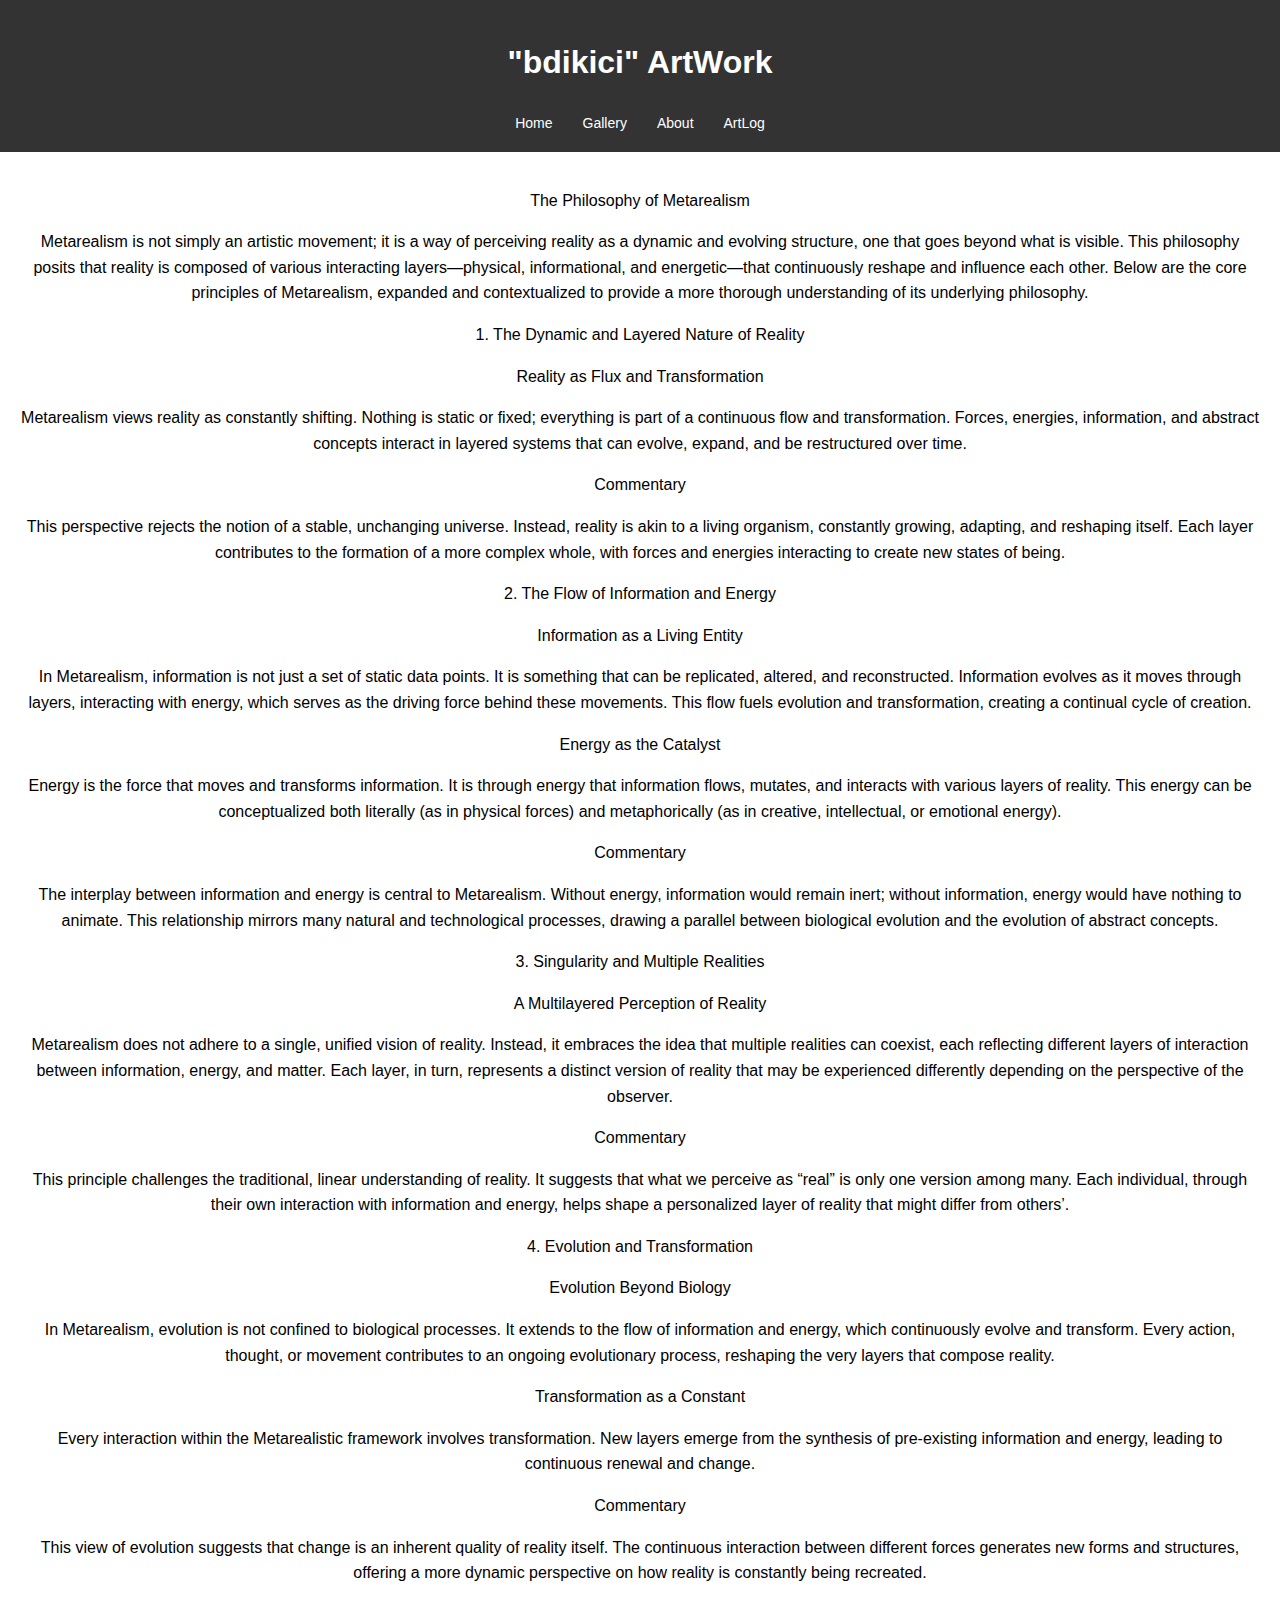
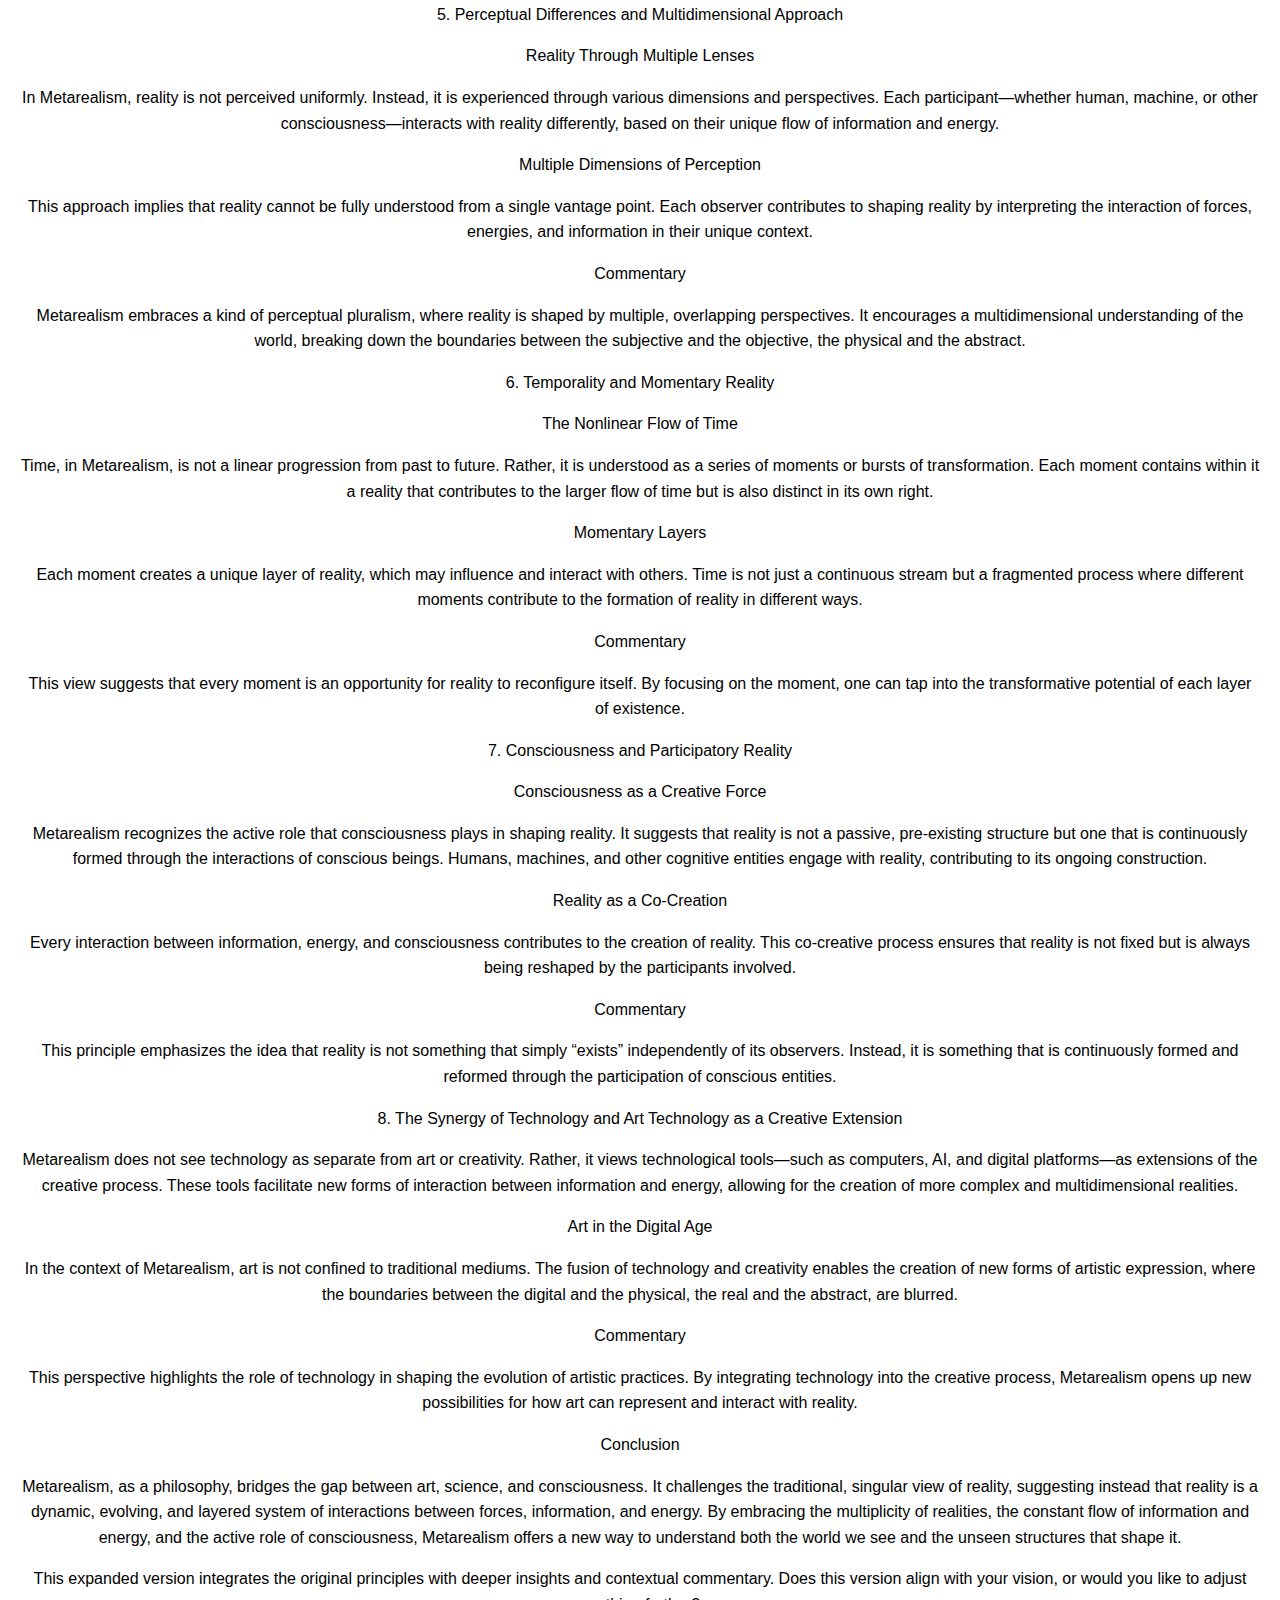
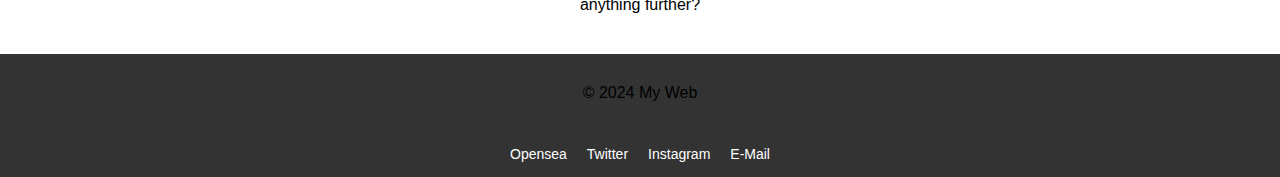
==== commit 7d390dba: "Add files via upload" ====
--- a/index.html
+++ b/index.html
@@ -126,7 +126,7 @@
                 <li><a href="index.html">Home</a></li>
                 <li><a href="gallery.html">Gallery</a></li>
                 <li><a href="hakkimizda.html">About</a></li>
-                <li><a href="iletisim.html">Connection</a></li>
+                <li><a href="artlog.html">ArtLog</a></li>
             </ul>
         </nav>
     </header>
